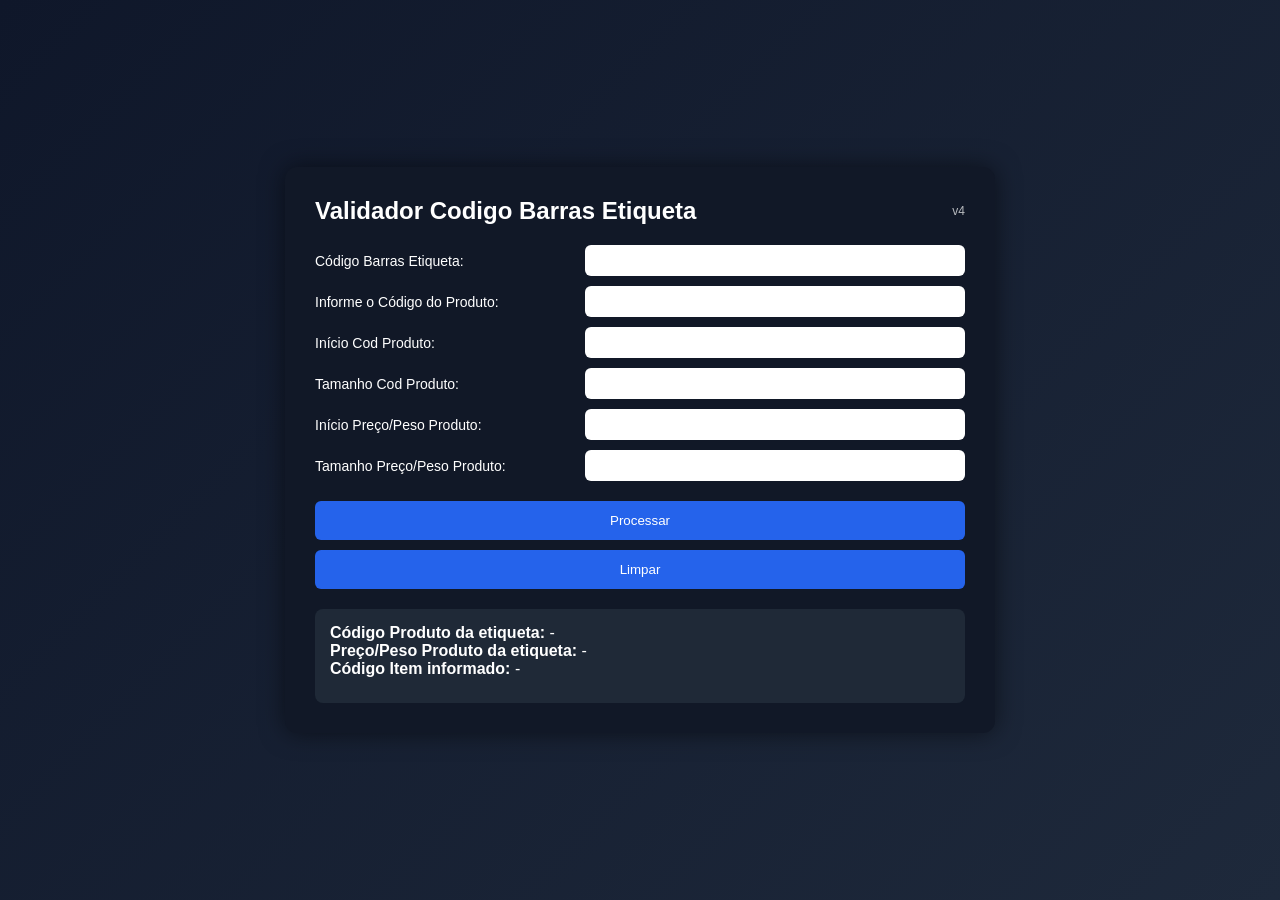
==== index.html @ 7d444617 "Add clear button and update process function Added a clear button to reset input fields and updated " ====
<!DOCTYPE html>
<html lang="pt-br">
<head>
<meta charset="UTF-8">
<title>Leitor de Código de Barras</title>
<meta name="viewport" content="width=device-width, initial-scale=1">

<style>
body {
    margin: 0;
    font-family: Arial;
    background: linear-gradient(135deg, #0f172a, #1e293b);
    display: flex;
    justify-content: center;
    align-items: center;
    height: 100vh;
    color: white;
}

.card {
    background: #111827;
    padding: 30px;
    border-radius: 12px;
    width: 650px;
    box-shadow: 0 0 25px rgba(0,0,0,0.5);
}

.header {
    display: flex;
    justify-content: space-between;
    align-items: center;
    margin-bottom: 20px;
}

.header h2 {
    margin: 0;
}

.versao {
    font-size: 12px;
    opacity: 0.7;
}

.linha {
    display: flex;
    align-items: center;
    margin-bottom: 10px;
    gap: 10px;
}

.linha label {
    width: 260px;
    font-size: 14px;
}

.linha input {
    flex: 1;
    padding: 8px;
    border-radius: 6px;
    border: none;
    outline: none;
}

.erro-input {
    border: 2px solid #ef4444 !important;
}

.ok-input {
    border: 2px solid #22c55e !important;
}

button {
    width: 100%;
    padding: 12px;
    background: #2563eb;
    color: white;
    border: none;
    border-radius: 6px;
    cursor: pointer;
    margin-top: 10px;
}

button:hover {
    background: #1d4ed8;
}

.result {
    margin-top: 20px;
    background: #1f2937;
    padding: 15px;
    border-radius: 8px;
}

.label {
    font-weight: bold;
}

.status {
    margin-top: 10px;
    font-weight: bold;
}

.status.ok {
    color: #22c55e;
}

.status.erro {
    color: #ef4444;
}
</style>
</head>

<body>

<div class="card">
    <div class="header">
        <h2>Validador Codigo Barras Etiqueta</h2>
        <span class="versao">v4</span>
    </div>

    <div class="linha">
        <label>Código Barras Etiqueta:</label>
        <input type="text" id="codigo">
    </div>

    <div class="linha">
        <label>Informe o Código do Produto:</label>
        <input type="text" id="codInformado">
    </div>

    <div class="linha">
        <label>Início Cod Produto:</label>
        <input type="number" id="iniProd">
    </div>

    <div class="linha">
        <label>Tamanho Cod Produto:</label>
        <input type="number" id="tamProd">
    </div>

    <div class="linha">
        <label>Início Preço/Peso Produto:</label>
        <input type="number" id="iniPreco">
    </div>

    <div class="linha">
        <label>Tamanho Preço/Peso Produto:</label>
        <input type="number" id="tamPreco">
    </div>

    <div class="botoes">
        <button onclick="processar()">Processar</button>
        <button class="limpar" onclick="limparCampos()">Limpar</button>
    </div>

    <div class="result">
        <div><span class="label">Código Produto da etiqueta:</span> <span id="resProd">-</span></div>
        <div><span class="label">Preço/Peso Produto da etiqueta:</span> <span id="resPreco">-</span></div>
        <div><span class="label">Código Item informado:</span> <span id="resCodInf">-</span></div>
        <div id="statusMsg" class="status"></div>
    </div>
</div>

<script>
function processar() {

    let codigo = document.getElementById("codigo").value;
    let codInformado = document.getElementById("codInformado");

    let iniProd = parseInt(document.getElementById("iniProd").value);
    let tamProd = parseInt(document.getElementById("tamProd").value);

    let iniPreco = parseInt(document.getElementById("iniPreco").value);
    let tamPreco = parseInt(document.getElementById("tamPreco").value);

    let status = document.getElementById("statusMsg");

    // limpar estilos anteriores
    codInformado.classList.remove("erro-input", "ok-input");
    status.innerText = "";
    status.className = "status";

    if(!codigo || isNaN(iniProd) || isNaN(tamProd) || isNaN(iniPreco) || isNaN(tamPreco)){
        status.innerText = "Preencha todos os campos corretamente.";
        status.classList.add("erro");
        return;
    }

    if ((iniProd - 1 + tamProd) > codigo.length) {
        status.innerText = "TAMANHO INVALIDO - EXCEDE POSIÇÃO INICIO (CÓDIGO PRODUTO)";
        status.classList.add("erro");
        return;
    }

    if ((iniPreco - 1 + tamPreco) > codigo.length) {
        status.innerText = "TAMANHO INVALIDO - EXCEDE POSIÇÃO INICIO (PREÇO)";
        status.classList.add("erro");
        return;
    }

    let codProduto = codigo.substr(iniProd - 1, tamProd);
    let precoBruto = codigo.substr(iniPreco - 1, tamPreco);

    let precoFormatado = precoBruto.slice(0, -2) + "," + precoBruto.slice(-2);

    let codProdutoNormalizado = codProduto.replace(/^0+/, '');
    let codInformadoNormalizado = codInformado.value.replace(/^0+/, '');

    if (codProdutoNormalizado !== codInformadoNormalizado) {
        status.innerText = "Codigo Prod da etiqueta diferente do código informado";
        status.classList.add("erro");
        codInformado.classList.add("erro-input");
    } else {
        status.innerText = "OK - Código confere";
        status.classList.add("ok");
        codInformado.classList.add("ok-input");
    }

    document.getElementById("resProd").innerText = codProduto;
    document.getElementById("resPreco").innerText = precoFormatado;
    document.getElementById("resCodInf").innerText = codInformado.value;
}
</script>

</body>
</html>
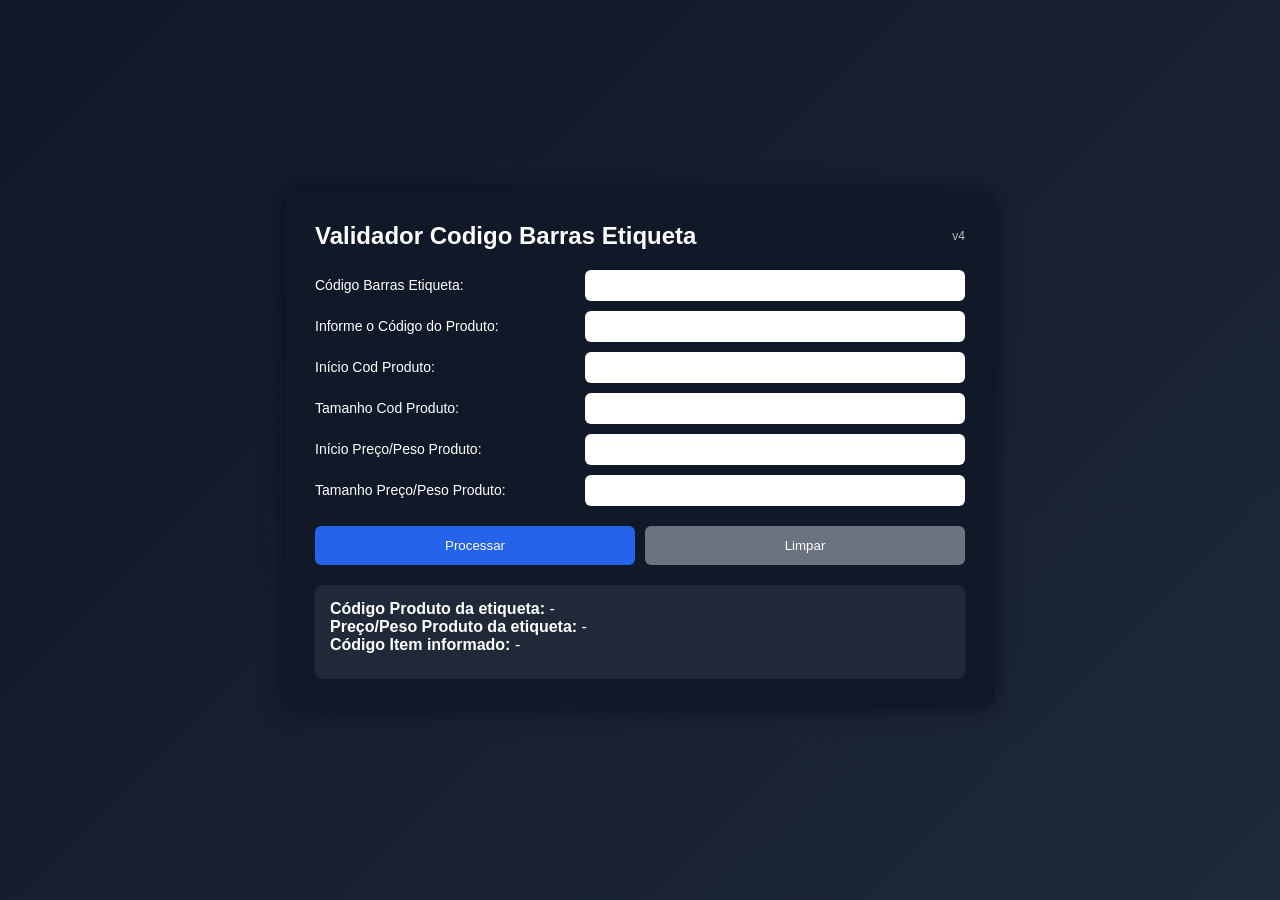
==== commit e094530c: "Refactor index.html for improved layout and styles Updated the HTML structure and styling for the ba" ====
--- a/index.html
+++ b/index.html
@@ -107,6 +107,23 @@
 .status.erro {
     color: #ef4444;
 }
+.botoes {
+    display: flex;
+    gap: 10px;
+    margin-top: 10px;
+}
+
+.botoes button {
+    flex: 1;
+}
+
+.limpar {
+    background: #6b7280;
+}
+
+.limpar:hover {
+    background: #4b5563;
+} 
 </style>
 </head>
 
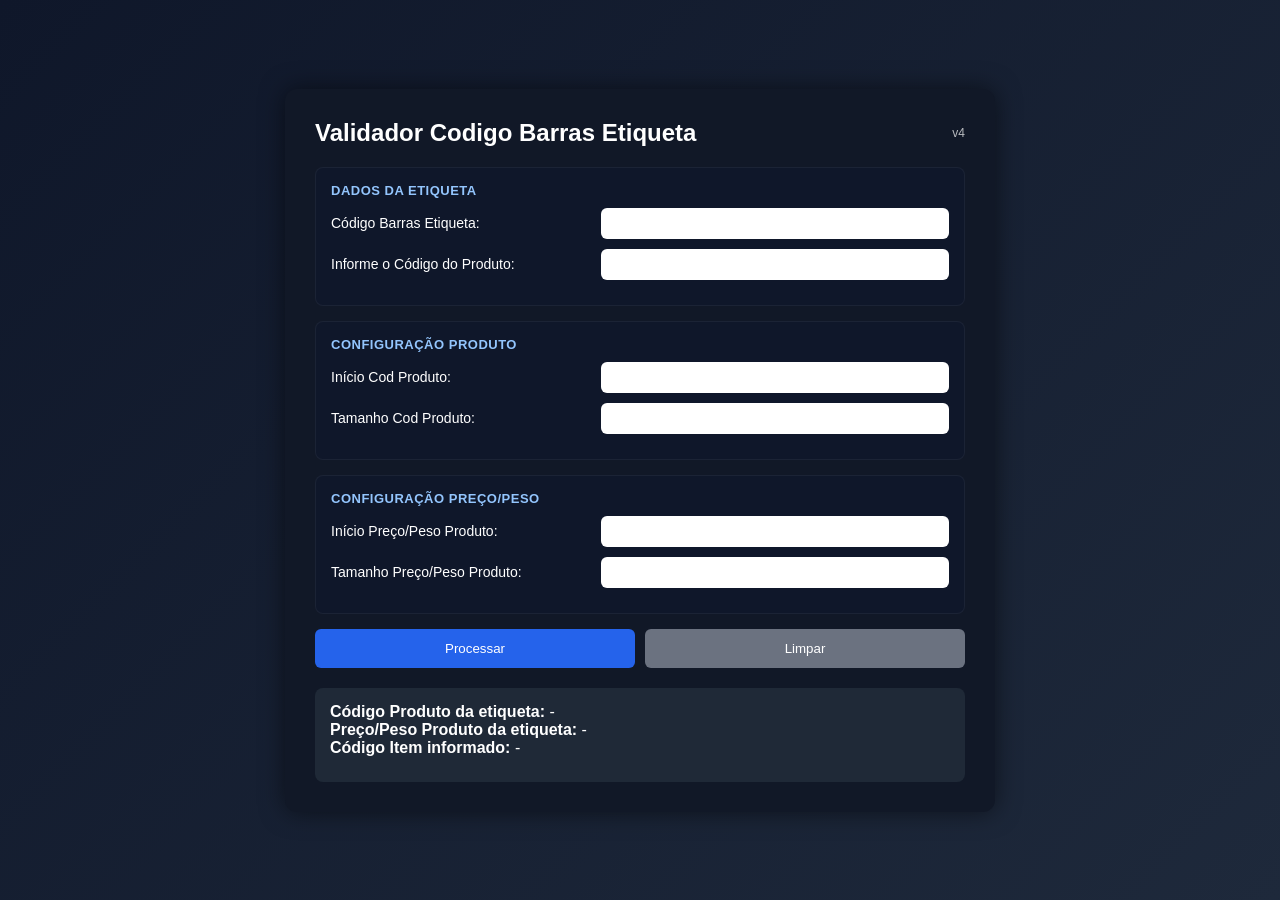
==== commit 6b012d8c: "Update index.html" ====
--- a/index.html
+++ b/index.html
@@ -39,6 +39,23 @@
 .versao {
     font-size: 12px;
     opacity: 0.7;
+}
+
+.bloco {
+    background: #0f172a;
+    padding: 15px;
+    border-radius: 8px;
+    margin-bottom: 15px;
+    border: 1px solid rgba(255,255,255,0.05);
+}
+
+.bloco-titulo {
+    font-size: 13px;
+    margin-bottom: 10px;
+    font-weight: bold;
+    color: #93c5fd;
+    text-transform: uppercase;
+    letter-spacing: 0.5px;
 }
 
 .linha {
@@ -77,7 +94,6 @@
     border: none;
     border-radius: 6px;
     cursor: pointer;
-    margin-top: 10px;
 }
 
 button:hover {
@@ -107,6 +123,7 @@
 .status.erro {
     color: #ef4444;
 }
+
 .botoes {
     display: flex;
     gap: 10px;
@@ -123,7 +140,7 @@
 
 .limpar:hover {
     background: #4b5563;
-} 
+}
 </style>
 </head>
 
@@ -135,34 +152,49 @@
         <span class="versao">v4</span>
     </div>
 
-    <div class="linha">
-        <label>Código Barras Etiqueta:</label>
-        <input type="text" id="codigo">
-    </div>
-
-    <div class="linha">
-        <label>Informe o Código do Produto:</label>
-        <input type="text" id="codInformado">
-    </div>
-
-    <div class="linha">
-        <label>Início Cod Produto:</label>
-        <input type="number" id="iniProd">
-    </div>
-
-    <div class="linha">
-        <label>Tamanho Cod Produto:</label>
-        <input type="number" id="tamProd">
-    </div>
-
-    <div class="linha">
-        <label>Início Preço/Peso Produto:</label>
-        <input type="number" id="iniPreco">
-    </div>
-
-    <div class="linha">
-        <label>Tamanho Preço/Peso Produto:</label>
-        <input type="number" id="tamPreco">
+    <!-- BLOCO 1 -->
+    <div class="bloco">
+        <div class="bloco-titulo">Dados da Etiqueta</div>
+
+        <div class="linha">
+            <label>Código Barras Etiqueta:</label>
+            <input type="text" id="codigo">
+        </div>
+
+        <div class="linha">
+            <label>Informe o Código do Produto:</label>
+            <input type="text" id="codInformado">
+        </div>
+    </div>
+
+    <!-- BLOCO 2 -->
+    <div class="bloco">
+        <div class="bloco-titulo">Configuração Produto</div>
+
+        <div class="linha">
+            <label>Início Cod Produto:</label>
+            <input type="number" id="iniProd">
+        </div>
+
+        <div class="linha">
+            <label>Tamanho Cod Produto:</label>
+            <input type="number" id="tamProd">
+        </div>
+    </div>
+
+    <!-- BLOCO 3 -->
+    <div class="bloco">
+        <div class="bloco-titulo">Configuração Preço/Peso</div>
+
+        <div class="linha">
+            <label>Início Preço/Peso Produto:</label>
+            <input type="number" id="iniPreco">
+        </div>
+
+        <div class="linha">
+            <label>Tamanho Preço/Peso Produto:</label>
+            <input type="number" id="tamPreco">
+        </div>
     </div>
 
     <div class="botoes">
@@ -192,7 +224,6 @@
 
     let status = document.getElementById("statusMsg");
 
-    // limpar estilos anteriores
     codInformado.classList.remove("erro-input", "ok-input");
     status.innerText = "";
     status.className = "status";
@@ -237,6 +268,29 @@
     document.getElementById("resPreco").innerText = precoFormatado;
     document.getElementById("resCodInf").innerText = codInformado.value;
 }
+
+function limparCampos() {
+
+    document.getElementById("codigo").value = "";
+    document.getElementById("codInformado").value = "";
+    document.getElementById("iniProd").value = "";
+    document.getElementById("tamProd").value = "";
+    document.getElementById("iniPreco").value = "";
+    document.getElementById("tamPreco").value = "";
+
+    document.getElementById("resProd").innerText = "-";
+    document.getElementById("resPreco").innerText = "-";
+    document.getElementById("resCodInf").innerText = "-";
+
+    let status = document.getElementById("statusMsg");
+    status.innerText = "";
+    status.className = "status";
+
+    let codInformado = document.getElementById("codInformado");
+    codInformado.classList.remove("erro-input", "ok-input");
+
+    document.getElementById("codigo").focus();
+}
 </script>
 
 </body>
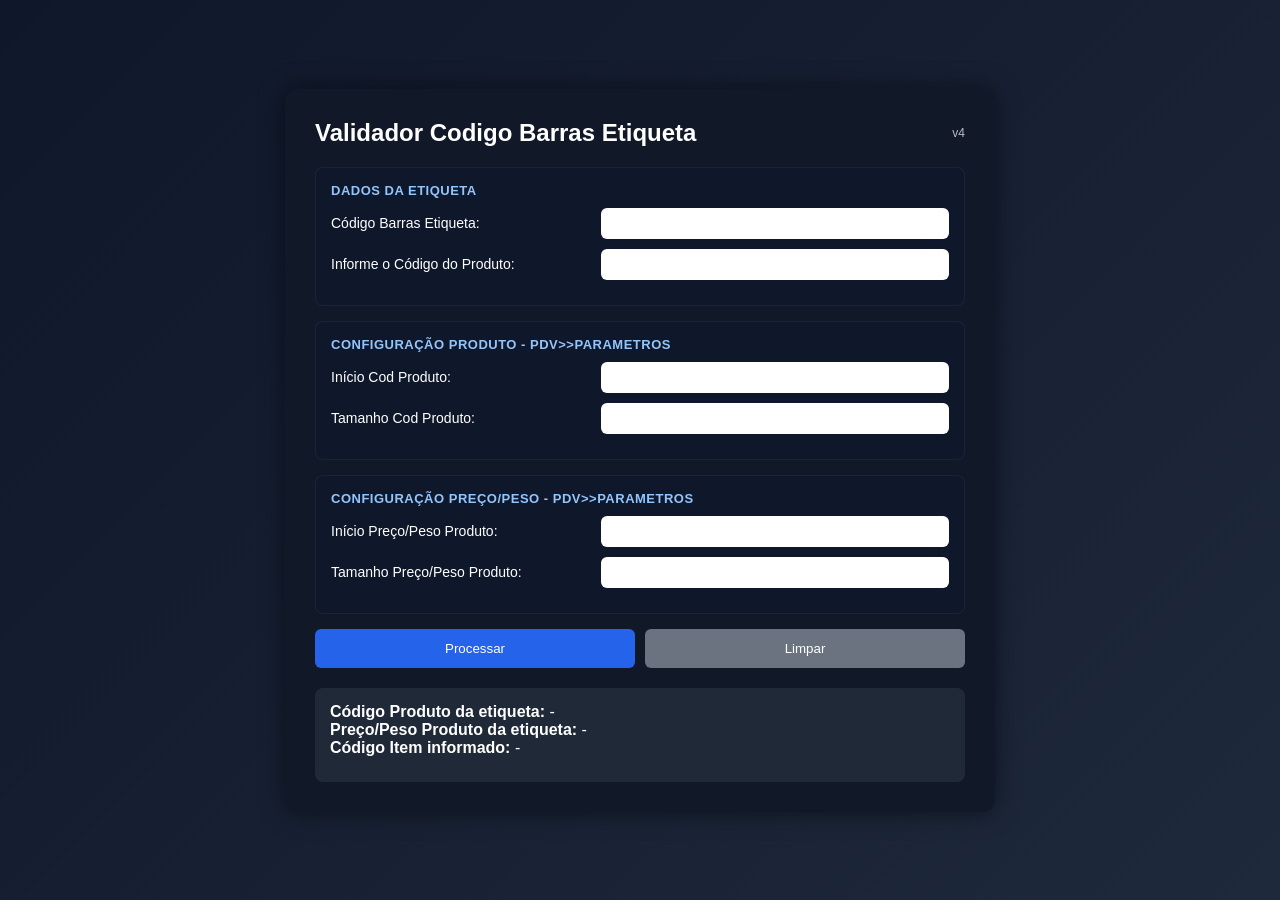
==== commit b6045545: "Update index.html" ====
--- a/index.html
+++ b/index.html
@@ -169,7 +169,7 @@
 
     <!-- BLOCO 2 -->
     <div class="bloco">
-        <div class="bloco-titulo">Configuração Produto</div>
+        <div class="bloco-titulo">Configuração Produto - PDV>>Parametros</div>
 
         <div class="linha">
             <label>Início Cod Produto:</label>
@@ -184,7 +184,7 @@
 
     <!-- BLOCO 3 -->
     <div class="bloco">
-        <div class="bloco-titulo">Configuração Preço/Peso</div>
+        <div class="bloco-titulo">Configuração Preço/Peso - PDV>>Parametros</div>
 
         <div class="linha">
             <label>Início Preço/Peso Produto:</label>
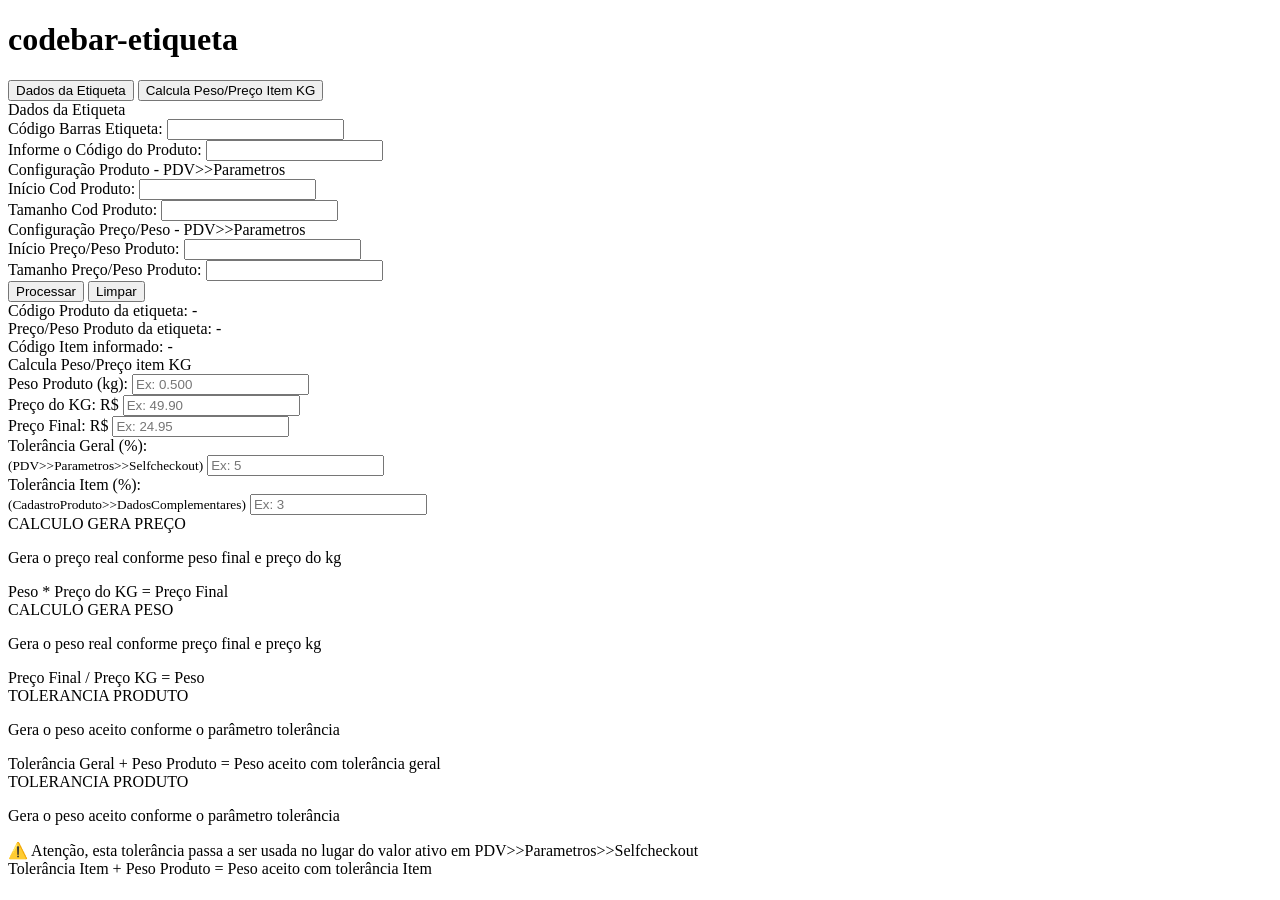
==== commit 0beb6c1e: "Refactor index.html structure and styling" ====
--- a/index.html
+++ b/index.html
@@ -1,297 +1,129 @@
 <!DOCTYPE html>
-<html lang="pt-br">
+<html lang="pt-BR">
 <head>
-<meta charset="UTF-8">
-<title>Leitor de Código de Barras</title>
-<meta name="viewport" content="width=device-width, initial-scale=1">
-
-<style>
-body {
-    margin: 0;
-    font-family: Arial;
-    background: linear-gradient(135deg, #0f172a, #1e293b);
-    display: flex;
-    justify-content: center;
-    align-items: center;
-    height: 100vh;
-    color: white;
-}
-
-.card {
-    background: #111827;
-    padding: 30px;
-    border-radius: 12px;
-    width: 650px;
-    box-shadow: 0 0 25px rgba(0,0,0,0.5);
-}
-
-.header {
-    display: flex;
-    justify-content: space-between;
-    align-items: center;
-    margin-bottom: 20px;
-}
-
-.header h2 {
-    margin: 0;
-}
-
-.versao {
-    font-size: 12px;
-    opacity: 0.7;
-}
-
-.bloco {
-    background: #0f172a;
-    padding: 15px;
-    border-radius: 8px;
-    margin-bottom: 15px;
-    border: 1px solid rgba(255,255,255,0.05);
-}
-
-.bloco-titulo {
-    font-size: 13px;
-    margin-bottom: 10px;
-    font-weight: bold;
-    color: #93c5fd;
-    text-transform: uppercase;
-    letter-spacing: 0.5px;
-}
-
-.linha {
-    display: flex;
-    align-items: center;
-    margin-bottom: 10px;
-    gap: 10px;
-}
-
-.linha label {
-    width: 260px;
-    font-size: 14px;
-}
-
-.linha input {
-    flex: 1;
-    padding: 8px;
-    border-radius: 6px;
-    border: none;
-    outline: none;
-}
-
-.erro-input {
-    border: 2px solid #ef4444 !important;
-}
-
-.ok-input {
-    border: 2px solid #22c55e !important;
-}
-
-button {
-    width: 100%;
-    padding: 12px;
-    background: #2563eb;
-    color: white;
-    border: none;
-    border-radius: 6px;
-    cursor: pointer;
-}
-
-button:hover {
-    background: #1d4ed8;
-}
-
-.result {
-    margin-top: 20px;
-    background: #1f2937;
-    padding: 15px;
-    border-radius: 8px;
-}
-
-.label {
-    font-weight: bold;
-}
-
-.status {
-    margin-top: 10px;
-    font-weight: bold;
-}
-
-.status.ok {
-    color: #22c55e;
-}
-
-.status.erro {
-    color: #ef4444;
-}
-
-.botoes {
-    display: flex;
-    gap: 10px;
-    margin-top: 10px;
-}
-
-.botoes button {
-    flex: 1;
-}
-
-.limpar {
-    background: #6b7280;
-}
-
-.limpar:hover {
-    background: #4b5563;
-}
-</style>
+    <meta charset="UTF-8">
+    <meta name="viewport" content="width=device-width, initial-scale=1.0">
+    <title>codebar-etiqueta</title>
+    <link rel="stylesheet" href="style.css">
 </head>
-
 <body>
-
-<div class="card">
-    <div class="header">
-        <h2>Validador Codigo Barras Etiqueta</h2>
-        <span class="versao">v4</span>
-    </div>
-
-    <!-- BLOCO 1 -->
-    <div class="bloco">
-        <div class="bloco-titulo">Dados da Etiqueta</div>
-
-        <div class="linha">
-            <label>Código Barras Etiqueta:</label>
-            <input type="text" id="codigo">
+    <div class="container">
+        <h1>codebar-etiqueta</h1>
+        
+        <div class="tabs">
+            <button class="tab-btn active" onclick="switchTab(event, 'tab-original')">Dados da Etiqueta</button>
+            <button class="tab-btn" onclick="switchTab(event, 'tab-calculo')">Calcula Peso/Preço Item KG</button>
         </div>
 
-        <div class="linha">
-            <label>Informe o Código do Produto:</label>
-            <input type="text" id="codInformado">
+        <div id="tab-original" class="tab-content active">
+            <div class="bloco">
+                <div class="bloco-titulo">Dados da Etiqueta</div>
+                <div class="linha">
+                    <label>Código Barras Etiqueta:</label>
+                    <input type="text" id="codigo">
+                </div>
+                <div class="linha">
+                    <label>Informe o Código do Produto:</label>
+                    <input type="text" id="codInformado">
+                </div>
+            </div>
+
+            <div class="bloco">
+                <div class="bloco-titulo">Configuração Produto - PDV&gt;&gt;Parametros</div>
+                <div class="linha">
+                    <label>Início Cod Produto:</label>
+                    <input type="number" id="iniProd">
+                </div>
+                <div class="linha">
+                    <label>Tamanho Cod Produto:</label>
+                    <input type="number" id="tamProd">
+                </div>
+            </div>
+
+            <div class="bloco">
+                <div class="bloco-titulo">Configuração Preço/Peso - PDV&gt;&gt;Parametros</div>
+                <div class="linha">
+                    <label>Início Preço/Peso Produto:</label>
+                    <input type="number" id="iniPreco">
+                </div>
+                <div class="linha">
+                    <label>Tamanho Preço/Peso Produto:</label>
+                    <input type="number" id="tamPreco">
+                </div>
+            </div>
+
+            <div class="botoes">
+                <button onclick="processar()">Processar</button>
+                <button class="limpar" onclick="limparCampos()">Limpar</button>
+            </div>
+
+            <div class="result">
+                <div><span class="label">Código Produto da etiqueta:</span> <span id="resProd">-</span></div>
+                <div><span class="label">Preço/Peso Produto da etiqueta:</span> <span id="resPreco">-</span></div>
+                <div><span class="label">Código Item informado:</span> <span id="resCodInf">-</span></div>
+                <div id="statusMsg" class="status"></div>
+            </div>
+        </div>
+
+        <div id="tab-calculo" class="tab-content">
+            <div class="bloco">
+                <div class="bloco-titulo">Calcula Peso/Preço item KG</div>
+                
+                <div class="linha">
+                    <label>Peso Produto (kg):</label>
+                    <input type="number" step="0.001" id="pesoProd" placeholder="Ex: 0.500">
+                </div>
+                <div class="linha">
+                    <label>Preço do KG: R$</label>
+                    <input type="number" step="0.01" id="precoKg" placeholder="Ex: 49.90">
+                </div>
+                <div class="linha">
+                    <label>Preço Final: R$</label>
+                    <input type="number" step="0.01" id="precoFinalInput" placeholder="Ex: 24.95">
+                </div>
+                <div class="linha">
+                    <label>Tolerância Geral (%):<br><small>(PDV&gt;&gt;Parametros&gt;&gt;Selfcheckout)</small></label>
+                    <input type="number" step="0.1" id="tolGeral" placeholder="Ex: 5">
+                </div>
+                <div class="linha">
+                    <label>Tolerância Item (%):<br><small>(CadastroProduto&gt;&gt;DadosComplementares)</small></label>
+                    <input type="number" step="0.1" id="tolItem" placeholder="Ex: 3">
+                </div>
+            </div>
+
+            <div class="calculos-container">
+                <div id="bloco-gera-preco" class="bloco-calculo cloudy">
+                    <div class="calculo-titulo">CALCULO GERA PREÇO</div>
+                    <p class="calculo-sub">Gera o preço real conforme peso final e preço do kg</p>
+                    <div class="calculo-formula">Peso * Preço do KG = Preço Final</div>
+                    <div class="resultado-dinamico" id="resGeraPreco"></div>
+                </div>
+
+                <div id="bloco-gera-peso" class="bloco-calculo cloudy">
+                    <div class="calculo-titulo">CALCULO GERA PESO</div>
+                    <p class="calculo-sub">Gera o peso real conforme preço final e preço kg</p>
+                    <div class="calculo-formula">Preço Final / Preço KG = Peso</div>
+                    <div class="resultado-dinamico" id="resGeraPeso"></div>
+                </div>
+
+                <div id="bloco-tol-geral" class="bloco-calculo cloudy">
+                    <div class="calculo-titulo">TOLERANCIA PRODUTO</div>
+                    <p class="calculo-sub">Gera o peso aceito conforme o parâmetro tolerância</p>
+                    <div class="calculo-formula">Tolerância Geral + Peso Produto = Peso aceito com tolerância geral</div>
+                    <div class="resultado-dinamico" id="resTolGeral"></div>
+                </div>
+
+                <div id="bloco-tol-item" class="bloco-calculo cloudy">
+                    <div class="calculo-titulo">TOLERANCIA PRODUTO</div>
+                    <p class="calculo-sub">Gera o peso aceito conforme o parâmetro tolerância</p>
+                    <div class="calculo-alerta">⚠️ Atenção, esta tolerância passa a ser usada no lugar do valor ativo em PDV&gt;&gt;Parametros&gt;&gt;Selfcheckout</div>
+                    <div class="calculo-formula">Tolerância Item + Peso Produto = Peso aceito com tolerância Item</div>
+                    <div class="resultado-dinamico" id="resTolItem"></div>
+                </div>
+            </div>
         </div>
     </div>
 
-    <!-- BLOCO 2 -->
-    <div class="bloco">
-        <div class="bloco-titulo">Configuração Produto - PDV>>Parametros</div>
-
-        <div class="linha">
-            <label>Início Cod Produto:</label>
-            <input type="number" id="iniProd">
-        </div>
-
-        <div class="linha">
-            <label>Tamanho Cod Produto:</label>
-            <input type="number" id="tamProd">
-        </div>
-    </div>
-
-    <!-- BLOCO 3 -->
-    <div class="bloco">
-        <div class="bloco-titulo">Configuração Preço/Peso - PDV>>Parametros</div>
-
-        <div class="linha">
-            <label>Início Preço/Peso Produto:</label>
-            <input type="number" id="iniPreco">
-        </div>
-
-        <div class="linha">
-            <label>Tamanho Preço/Peso Produto:</label>
-            <input type="number" id="tamPreco">
-        </div>
-    </div>
-
-    <div class="botoes">
-        <button onclick="processar()">Processar</button>
-        <button class="limpar" onclick="limparCampos()">Limpar</button>
-    </div>
-
-    <div class="result">
-        <div><span class="label">Código Produto da etiqueta:</span> <span id="resProd">-</span></div>
-        <div><span class="label">Preço/Peso Produto da etiqueta:</span> <span id="resPreco">-</span></div>
-        <div><span class="label">Código Item informado:</span> <span id="resCodInf">-</span></div>
-        <div id="statusMsg" class="status"></div>
-    </div>
-</div>
-
-<script>
-function processar() {
-
-    let codigo = document.getElementById("codigo").value;
-    let codInformado = document.getElementById("codInformado");
-
-    let iniProd = parseInt(document.getElementById("iniProd").value);
-    let tamProd = parseInt(document.getElementById("tamProd").value);
-
-    let iniPreco = parseInt(document.getElementById("iniPreco").value);
-    let tamPreco = parseInt(document.getElementById("tamPreco").value);
-
-    let status = document.getElementById("statusMsg");
-
-    codInformado.classList.remove("erro-input", "ok-input");
-    status.innerText = "";
-    status.className = "status";
-
-    if(!codigo || isNaN(iniProd) || isNaN(tamProd) || isNaN(iniPreco) || isNaN(tamPreco)){
-        status.innerText = "Preencha todos os campos corretamente.";
-        status.classList.add("erro");
-        return;
-    }
-
-    if ((iniProd - 1 + tamProd) > codigo.length) {
-        status.innerText = "TAMANHO INVALIDO - EXCEDE POSIÇÃO INICIO (CÓDIGO PRODUTO)";
-        status.classList.add("erro");
-        return;
-    }
-
-    if ((iniPreco - 1 + tamPreco) > codigo.length) {
-        status.innerText = "TAMANHO INVALIDO - EXCEDE POSIÇÃO INICIO (PREÇO)";
-        status.classList.add("erro");
-        return;
-    }
-
-    let codProduto = codigo.substr(iniProd - 1, tamProd);
-    let precoBruto = codigo.substr(iniPreco - 1, tamPreco);
-
-    let precoFormatado = precoBruto.slice(0, -2) + "," + precoBruto.slice(-2);
-
-    let codProdutoNormalizado = codProduto.replace(/^0+/, '');
-    let codInformadoNormalizado = codInformado.value.replace(/^0+/, '');
-
-    if (codProdutoNormalizado !== codInformadoNormalizado) {
-        status.innerText = "Codigo Prod da etiqueta diferente do código informado";
-        status.classList.add("erro");
-        codInformado.classList.add("erro-input");
-    } else {
-        status.innerText = "OK - Código confere";
-        status.classList.add("ok");
-        codInformado.classList.add("ok-input");
-    }
-
-    document.getElementById("resProd").innerText = codProduto;
-    document.getElementById("resPreco").innerText = precoFormatado;
-    document.getElementById("resCodInf").innerText = codInformado.value;
-}
-
-function limparCampos() {
-
-    document.getElementById("codigo").value = "";
-    document.getElementById("codInformado").value = "";
-    document.getElementById("iniProd").value = "";
-    document.getElementById("tamProd").value = "";
-    document.getElementById("iniPreco").value = "";
-    document.getElementById("tamPreco").value = "";
-
-    document.getElementById("resProd").innerText = "-";
-    document.getElementById("resPreco").innerText = "-";
-    document.getElementById("resCodInf").innerText = "-";
-
-    let status = document.getElementById("statusMsg");
-    status.innerText = "";
-    status.className = "status";
-
-    let codInformado = document.getElementById("codInformado");
-    codInformado.classList.remove("erro-input", "ok-input");
-
-    document.getElementById("codigo").focus();
-}
-</script>
-
+    <script src="script.js"></script>
 </body>
 </html>
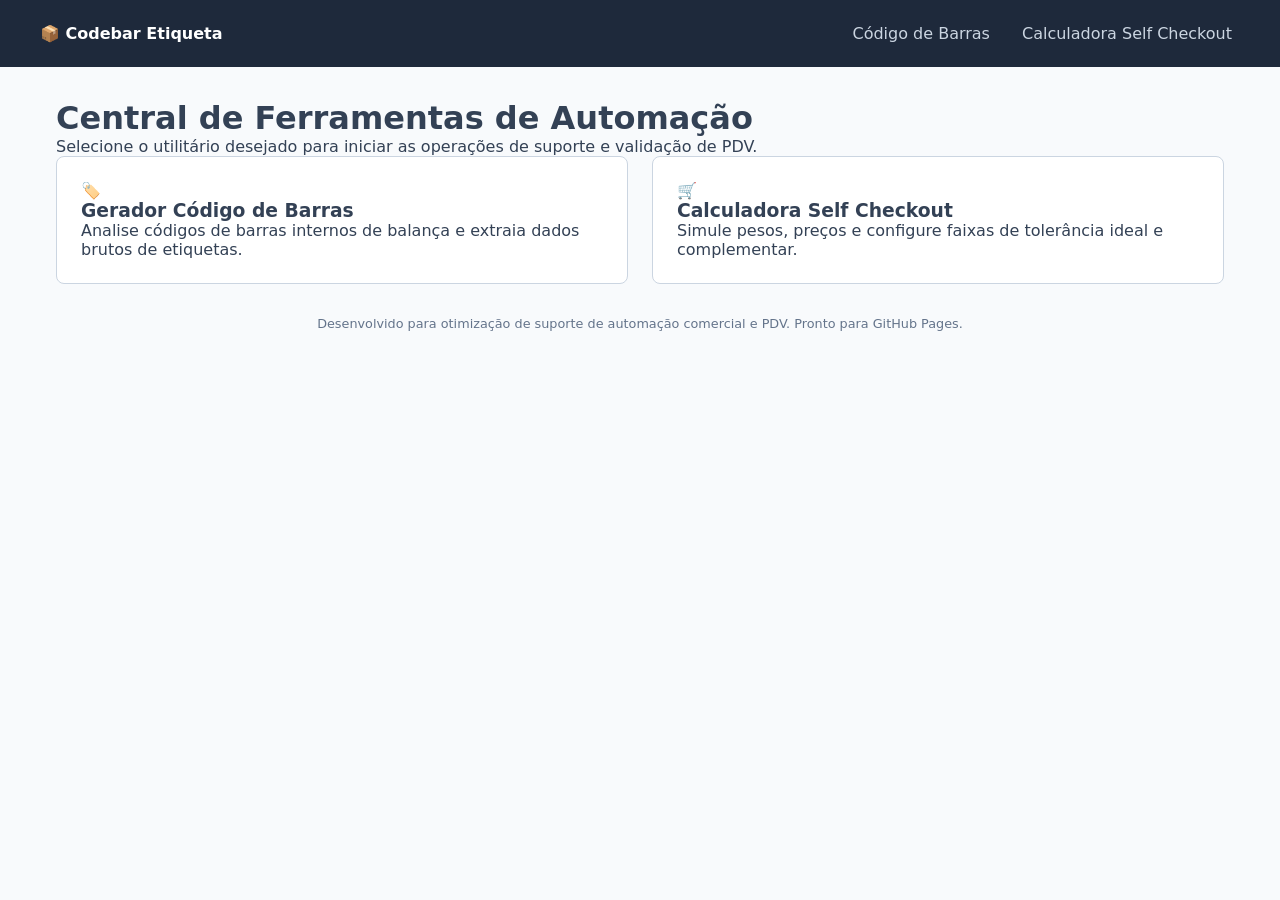
==== commit 17e8890e: "Add files via upload" ====
--- a/index.html
+++ b/index.html
@@ -1,129 +1,41 @@
-<!DOCTYPE html>
-<html lang="pt-BR">
-<head>
-    <meta charset="UTF-8">
-    <meta name="viewport" content="width=device-width, initial-scale=1.0">
-    <title>codebar-etiqueta</title>
-    <link rel="stylesheet" href="style.css">
-</head>
-<body>
-    <div class="container">
-        <h1>codebar-etiqueta</h1>
-        
-        <div class="tabs">
-            <button class="tab-btn active" onclick="switchTab(event, 'tab-original')">Dados da Etiqueta</button>
-            <button class="tab-btn" onclick="switchTab(event, 'tab-calculo')">Calcula Peso/Preço Item KG</button>
-        </div>
-
-        <div id="tab-original" class="tab-content active">
-            <div class="bloco">
-                <div class="bloco-titulo">Dados da Etiqueta</div>
-                <div class="linha">
-                    <label>Código Barras Etiqueta:</label>
-                    <input type="text" id="codigo">
-                </div>
-                <div class="linha">
-                    <label>Informe o Código do Produto:</label>
-                    <input type="text" id="codInformado">
-                </div>
-            </div>
-
-            <div class="bloco">
-                <div class="bloco-titulo">Configuração Produto - PDV&gt;&gt;Parametros</div>
-                <div class="linha">
-                    <label>Início Cod Produto:</label>
-                    <input type="number" id="iniProd">
-                </div>
-                <div class="linha">
-                    <label>Tamanho Cod Produto:</label>
-                    <input type="number" id="tamProd">
-                </div>
-            </div>
-
-            <div class="bloco">
-                <div class="bloco-titulo">Configuração Preço/Peso - PDV&gt;&gt;Parametros</div>
-                <div class="linha">
-                    <label>Início Preço/Peso Produto:</label>
-                    <input type="number" id="iniPreco">
-                </div>
-                <div class="linha">
-                    <label>Tamanho Preço/Peso Produto:</label>
-                    <input type="number" id="tamPreco">
-                </div>
-            </div>
-
-            <div class="botoes">
-                <button onclick="processar()">Processar</button>
-                <button class="limpar" onclick="limparCampos()">Limpar</button>
-            </div>
-
-            <div class="result">
-                <div><span class="label">Código Produto da etiqueta:</span> <span id="resProd">-</span></div>
-                <div><span class="label">Preço/Peso Produto da etiqueta:</span> <span id="resPreco">-</span></div>
-                <div><span class="label">Código Item informado:</span> <span id="resCodInf">-</span></div>
-                <div id="statusMsg" class="status"></div>
-            </div>
-        </div>
-
-        <div id="tab-calculo" class="tab-content">
-            <div class="bloco">
-                <div class="bloco-titulo">Calcula Peso/Preço item KG</div>
-                
-                <div class="linha">
-                    <label>Peso Produto (kg):</label>
-                    <input type="number" step="0.001" id="pesoProd" placeholder="Ex: 0.500">
-                </div>
-                <div class="linha">
-                    <label>Preço do KG: R$</label>
-                    <input type="number" step="0.01" id="precoKg" placeholder="Ex: 49.90">
-                </div>
-                <div class="linha">
-                    <label>Preço Final: R$</label>
-                    <input type="number" step="0.01" id="precoFinalInput" placeholder="Ex: 24.95">
-                </div>
-                <div class="linha">
-                    <label>Tolerância Geral (%):<br><small>(PDV&gt;&gt;Parametros&gt;&gt;Selfcheckout)</small></label>
-                    <input type="number" step="0.1" id="tolGeral" placeholder="Ex: 5">
-                </div>
-                <div class="linha">
-                    <label>Tolerância Item (%):<br><small>(CadastroProduto&gt;&gt;DadosComplementares)</small></label>
-                    <input type="number" step="0.1" id="tolItem" placeholder="Ex: 3">
-                </div>
-            </div>
-
-            <div class="calculos-container">
-                <div id="bloco-gera-preco" class="bloco-calculo cloudy">
-                    <div class="calculo-titulo">CALCULO GERA PREÇO</div>
-                    <p class="calculo-sub">Gera o preço real conforme peso final e preço do kg</p>
-                    <div class="calculo-formula">Peso * Preço do KG = Preço Final</div>
-                    <div class="resultado-dinamico" id="resGeraPreco"></div>
-                </div>
-
-                <div id="bloco-gera-peso" class="bloco-calculo cloudy">
-                    <div class="calculo-titulo">CALCULO GERA PESO</div>
-                    <p class="calculo-sub">Gera o peso real conforme preço final e preço kg</p>
-                    <div class="calculo-formula">Preço Final / Preço KG = Peso</div>
-                    <div class="resultado-dinamico" id="resGeraPeso"></div>
-                </div>
-
-                <div id="bloco-tol-geral" class="bloco-calculo cloudy">
-                    <div class="calculo-titulo">TOLERANCIA PRODUTO</div>
-                    <p class="calculo-sub">Gera o peso aceito conforme o parâmetro tolerância</p>
-                    <div class="calculo-formula">Tolerância Geral + Peso Produto = Peso aceito com tolerância geral</div>
-                    <div class="resultado-dinamico" id="resTolGeral"></div>
-                </div>
-
-                <div id="bloco-tol-item" class="bloco-calculo cloudy">
-                    <div class="calculo-titulo">TOLERANCIA PRODUTO</div>
-                    <p class="calculo-sub">Gera o peso aceito conforme o parâmetro tolerância</p>
-                    <div class="calculo-alerta">⚠️ Atenção, esta tolerância passa a ser usada no lugar do valor ativo em PDV&gt;&gt;Parametros&gt;&gt;Selfcheckout</div>
-                    <div class="calculo-formula">Tolerância Item + Peso Produto = Peso aceito com tolerância Item</div>
-                    <div class="resultado-dinamico" id="resTolItem"></div>
-                </div>
-            </div>
-        </div>
-    </div>
-
-    <script src="script.js"></script>
-</body>
-</html>
+<!DOCTYPE html>
+<html lang="pt-BR">
+<head>
+    <meta charset="UTF-8">
+    <meta name="viewport" content="width=device-width, initial-scale=1.0">
+    <title>Codebar Etiqueta - Painel Principal</title>
+    <link rel="stylesheet" href="css/style.css">
+</head>
+<body>
+    <nav class="navbar">
+        <div class="nav-container">
+            <a href="index.html" class="nav-logo">📦 Codebar Etiqueta</a>
+            <div class="nav-links">
+                <a href="paginas/codigo-barra.html" class="nav-item">Código de Barras</a>
+                <a href="paginas/selfcheckout.html" class="nav-item">Calculadora Self Checkout</a>
+            </div>
+        </div>
+    </nav>
+    <div class="container main-panel">
+        <header class="panel-header">
+            <h1>Central de Ferramentas de Automação</h1>
+            <p>Selecione o utilitário desejado para iniciar as operações de suporte e validação de PDV.</p>
+        </header>
+        <div class="grid-cards">
+            <a href="paginas/codigo-barra.html" class="menu-card">
+                <div class="card-icon">🏷️</div>
+                <h3>Gerador Código de Barras</h3>
+                <p>Analise códigos de barras internos de balança e extraia dados brutos de etiquetas.</p>
+            </a>
+            <a href="paginas/selfcheckout.html" class="menu-card">
+                <div class="card-icon">🛒</div>
+                <h3>Calculadora Self Checkout</h3>
+                <p>Simule pesos, preços e configure faixas de tolerância ideal e complementar.</p>
+            </a>
+        </div>
+    </div>
+    <footer class="footer">
+        <p>Desenvolvido para otimização de suporte de automação comercial e PDV. Pronto para GitHub Pages.</p>
+    </footer>
+</body>
+</html>
--- a/css/style.css
+++ b/css/style.css
@@ -0,0 +1,46 @@
+:root {
+    --bg-main: #f8fafc; --bg-navbar: #1e293b; --text-main: #334155; --text-light: #64748b;
+    --border-color: #cbd5e1; --primary: #2563eb; --success: #15803d; --success-light: #dcfce7;
+    --warning: #b45309; --warning-light: #fef3c7; --danger: #b91c1c; --danger-light: #fee2e2;
+    --faded-opacity: 0.45;
+}
+* { box-sizing: border-box; margin: 0; padding: 0; font-family: system-ui, sans-serif; }
+body { background-color: var(--bg-main); color: var(--text-main); padding-bottom: 2rem; }
+.navbar { background-color: var(--bg-navbar); color: white; padding: 1rem 2rem; }
+.nav-container { max-width: 1200px; margin: 0 auto; display: flex; justify-content: space-between; align-items: center; }
+.nav-logo { font-weight: bold; color: white; text-decoration: none; }
+.nav-links { display: flex; gap: 1rem; }
+.nav-item { color: #cbd5e1; text-decoration: none; padding: 0.5rem; border-radius: 4px; }
+.nav-item.active, .nav-item:hover { color: white; background: rgba(255,255,255,0.1); }
+.container { max-width: 1200px; margin: 2rem auto; padding: 0 1rem; }
+.grid-cards { display: grid; grid-template-columns: repeat(auto-fit, minmax(280px, 1fr)); gap: 1.5rem; }
+.menu-card { background: white; padding: 1.5rem; border: 1px solid var(--border-color); border-radius: 8px; text-decoration: none; color: inherit; display: block; }
+.menu-card:hover { border-color: var(--primary); transform: translateY(-2px); transition: 0.2s; }
+.tool-layout { display: grid; grid-template-columns: 1fr 1fr; gap: 1.5rem; }
+@media(max-width: 768px) { .tool-layout { grid-template-columns: 1fr; } }
+.bloco { background: white; padding: 1.25rem; border: 1px solid var(--border-color); border-radius: 6px; margin-bottom: 1rem; }
+.bloco-titulo { font-weight: bold; color: var(--bg-navbar); margin-bottom: 0.75rem; border-bottom: 1px solid #edf2f7; padding-bottom: 0.25rem; }
+.linha { margin-bottom: 0.75rem; }
+.linha label { display: block; font-size: 0.85rem; margin-bottom: 0.25rem; font-weight: 500; }
+.linha input { width: 100%; padding: 0.5rem; border: 1px solid var(--border-color); border-radius: 4px; }
+.botoes { display: flex; gap: 0.5rem; }
+.card-calculo { background: white; border: 1px solid var(--border-color); border-radius: 6px; padding: 1rem; margin-bottom: 1rem; transition: all 0.25s; }
+.card-calculo.faded { opacity: var(--faded-opacity); filter: grayscale(1); pointer-events: none; }
+.result-display { display: flex; justify-content: space-between; align-items: center; background: #f8fafc; padding: 0.5rem; border-radius: 4px; margin-top: 0.5rem; border: 1px solid #e2e8f0; }
+.res-value { font-size: 1.3rem; font-weight: bold; color: #4a5568; }
+.card-calculo.active-result { border-color: #bbf7d0; background: #f0fdf4; }
+.card-calculo.active-result .res-value { color: var(--success); }
+.card-calculo.active-result#card-tol-item { border-color: #fed7aa; background: #fff7ed; }
+.card-calculo.active-result#card-tol-item .res-value { color: var(--warning); }
+.btn-copiar, .btn-primary, .btn-secondary { padding: 0.5rem 1rem; border-radius: 4px; cursor: pointer; border: none; }
+.btn-primary { background: var(--primary); color: white; }
+.btn-secondary { background: #e2e8f0; }
+.border-top-dash { border-top: 1px dashed var(--border-color); padding-top: 0.5rem; margin-top: 0.25rem; }
+.exp-math-real { font-family: monospace; font-weight: bold; }
+.res-value-wrapper { display: flex; justify-content: space-between; background: #f1f5f9; padding: 0.5rem; border-radius: 4px; }
+.res-badge { font-family: monospace; font-weight: bold; }
+.btn-copy-mini { padding: 0.25rem 0.5rem; font-size: 0.75rem; background: white; border: 1px solid var(--border-color); border-radius: 4px; cursor: pointer; }
+.status { margin-top: 0.5rem; padding: 0.5rem; border-radius: 4px; font-size: 0.9rem; }
+.status.sucesso { background: var(--success-light); color: var(--success); }
+.status.erro { background: var(--danger-light); color: var(--danger); }
+.footer { text-align: center; margin-top: 2rem; color: var(--text-light); font-size: 0.8rem; }
